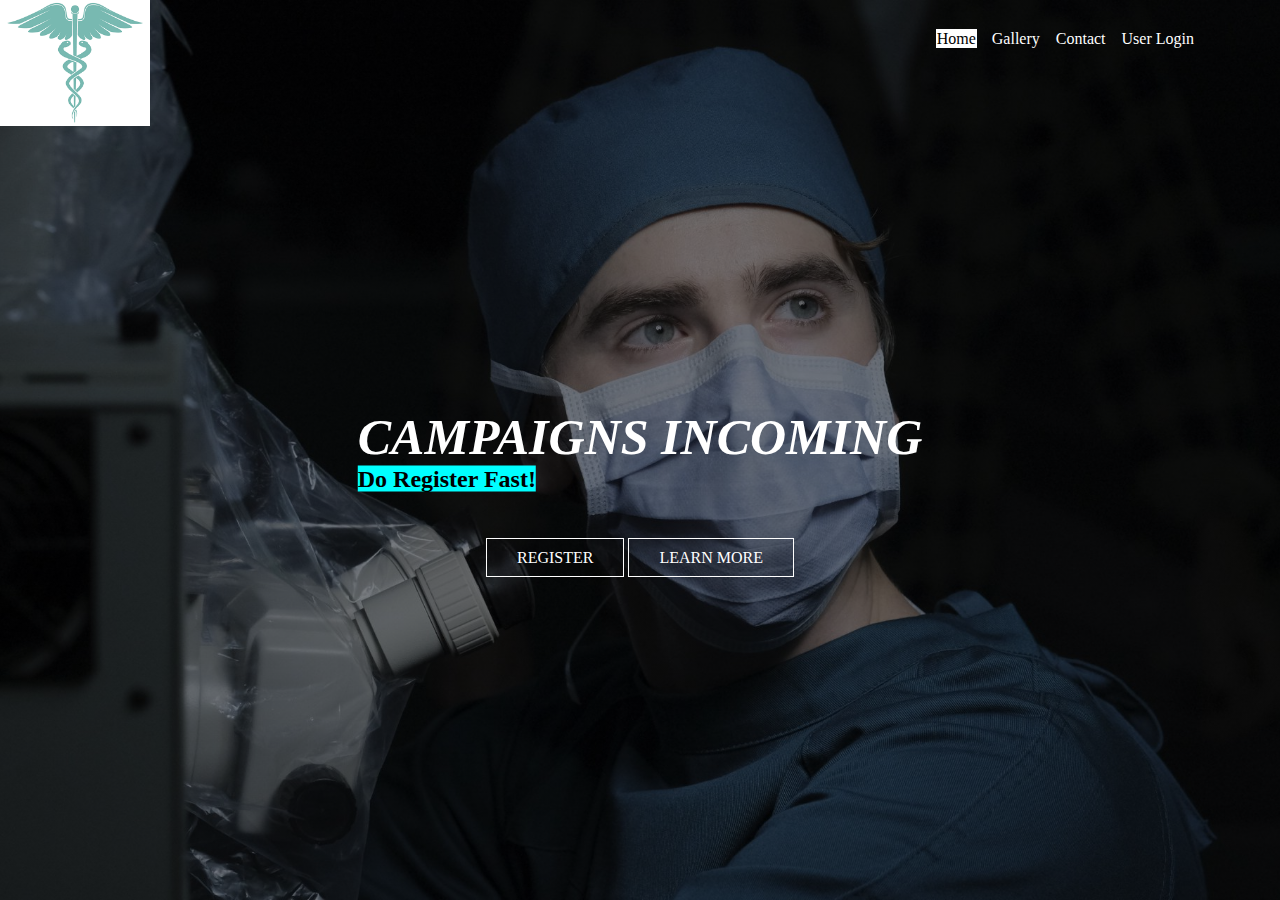
==== index.html @ 345db332 "commit" ====
<!DOCTYPE html>
<html lang="en">
<head>
    <meta charset="UTF-8">
    <meta http-equiv="X-UA-Compatible" content="IE=edge">
    <meta name="viewport" content="width=device-width, initial-scale=1.0">
    <title>Campaigns For You</title>
    <link rel="stylesheet" type="text/css" href="css/style.css">
</head>
<body>
    <header>
        <div class="main">
            <div class="logo">
                <img src="logo1.png">  
            </div>
            <ul>
              <li class="active"><a href="#">Home</a></li>
              <li><a href="two.html">Gallery</a></li>
              <li><a href="contact.html">Contact</a></li>
              <li><a href="user.html">User Login</a></li>
              

          </ul>
       </div>
       <div class="title">
           <h1><i>CAMPAIGNS INCOMING</i></h1>
           <h2><strong><mark>Do Register Fast!</mark></strong></h2>
       </div>
      
       <div class="button">
           <a href="login.html" class="btn">REGISTER</a>
           <a href="#" class="btn">LEARN MORE</a>

       </div>
    </header>
</body>
</html>
---- css/style.css ----
*{
    margin:  0;
    padding: 0;
    font-family: Century Gothic;
}

header{

     background-image:linear-gradient(rgba(0,0,0,0.5),rgba(0,0,0,0.5)), url(../doctor.jpg);
     height: 100vh;
     background-size: cover;
     background-position: center;
     
     
}
  
ul{

    
    float: right;
    list-style-type: none;
    margin-top: 25px;
}

ul li{

    display: inline-block;
    padding: 5px;
}

ul li a{
    text-decoration: none;
    color: rgb(255, 255, 255);
    padding: 8px 25 px;
    border: 1px solid transparent;
    transition: 0.6s ease;
}

ul li a:hover{

    background-color: #fff;
    color: #000
}

ul li.active a{
    background-color: #fff;
    color: #000
}

.logo img{
     float: left;
     width: 150px;
     height: auto;
}

.main{
    max-width: 1200px;
}

.title{
    position: absolute;
    top: 50%;
    left: 50%;
    transform: translate(-50%,-50%);
}

.title h1{
    color:white;
    font-size: 50px;
}

.button{
    position: absolute;
    top:62%;
    left: 50%;
    transform: translate(-50%,-50%);
}

.btn{
    border: 1px solid #fff;
    padding: 10px 30px;
    color: #fff;
    text-decoration: none;
    transition: 0.6s ease;
}

.btn:hover{
    background-color: #fff;
    color: #000
}

@media screen and (min-width: 480px) {
    body {
      background-color: lightgreen;
    }
  }

  /* The navbar container */
.topnav {
    overflow: hidden;
    background-color: #333;
  }
  
  /* Navbar links */
  .topnav a {
    float: left;
    display: block;
    color: white;
    text-align: center;
    padding: 14px 16px;
    text-decoration: none;
  }
  
  /* On screens that are 600px wide or less, make the menu links stack on top of each other instead of next to each other */
  @media screen and (max-width: 600px) {
    .topnav a {
      float: none;
      width: 100%;
    }
  }

  mark{
      background-color: aqua;
  }
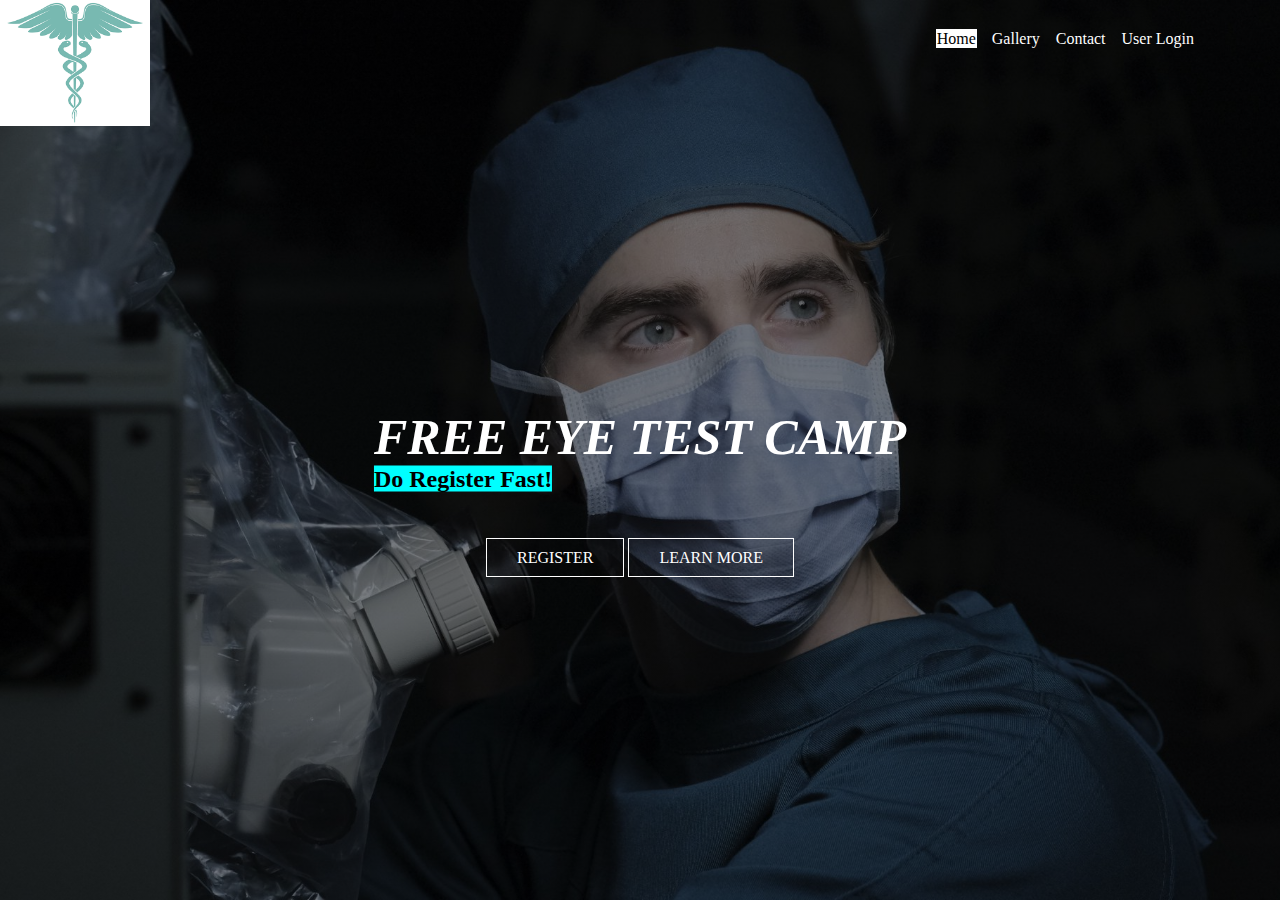
==== commit 2b5fd9f2: "Update index.html" ====
--- a/index.html
+++ b/index.html
@@ -23,7 +23,7 @@
           </ul>
        </div>
        <div class="title">
-           <h1><i>CAMPAIGNS INCOMING</i></h1>
+           <h1><i>FREE EYE TEST CAMP</i></h1>
            <h2><strong><mark>Do Register Fast!</mark></strong></h2>
        </div>
       
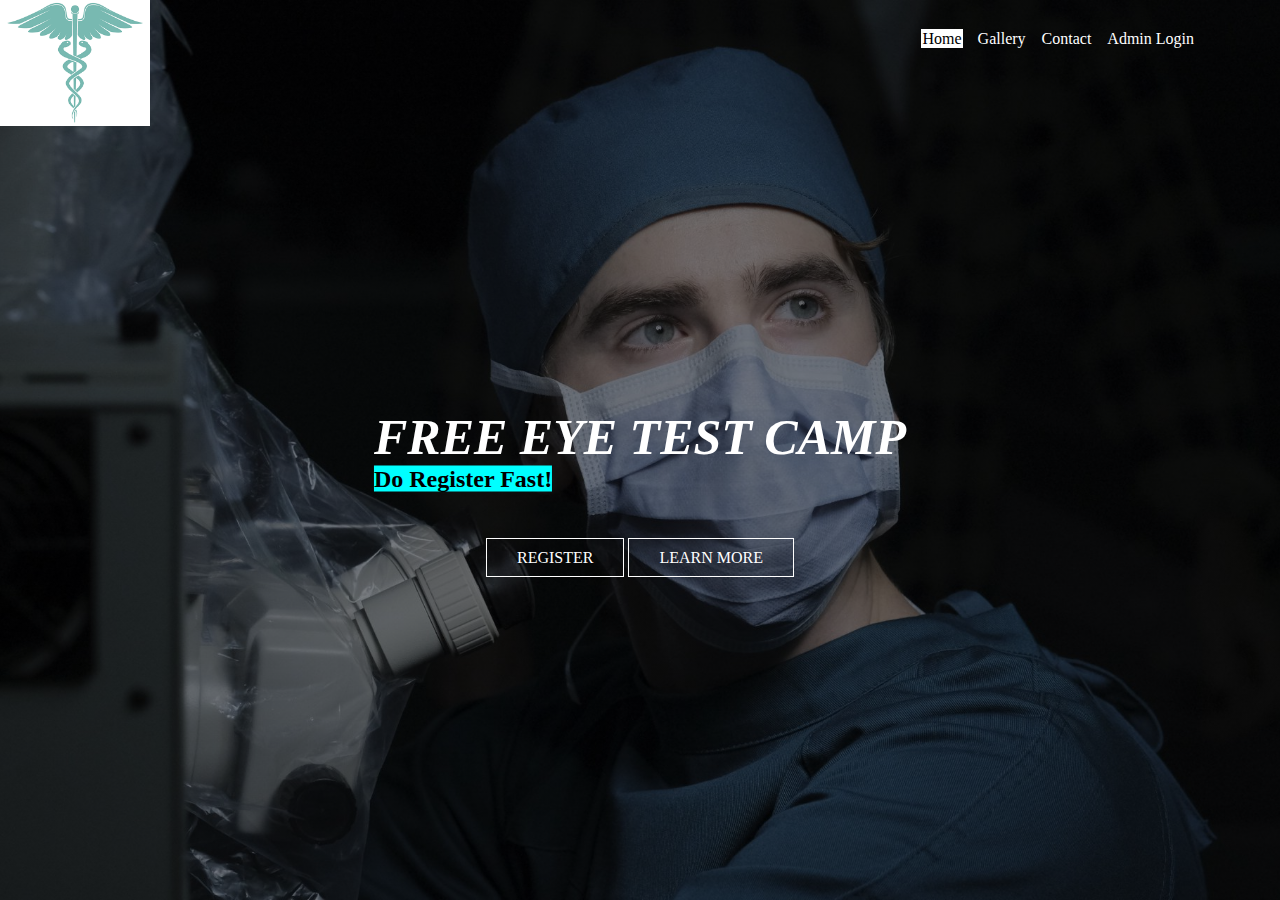
==== commit da3b9755: "commit" ====
--- a/index.html
+++ b/index.html
@@ -17,7 +17,9 @@
               <li class="active"><a href="#">Home</a></li>
               <li><a href="two.html">Gallery</a></li>
               <li><a href="contact.html">Contact</a></li>
-              <li><a href="user.html">User Login</a></li>
+              <li><a href="user.html">Admin Login</a></li>
+              
+
               
 
           </ul>
@@ -29,7 +31,7 @@
       
        <div class="button">
            <a href="login.html" class="btn">REGISTER</a>
-           <a href="#" class="btn">LEARN MORE</a>
+           <a href="learnmore.html" class="btn">LEARN MORE </a>
 
        </div>
     </header>
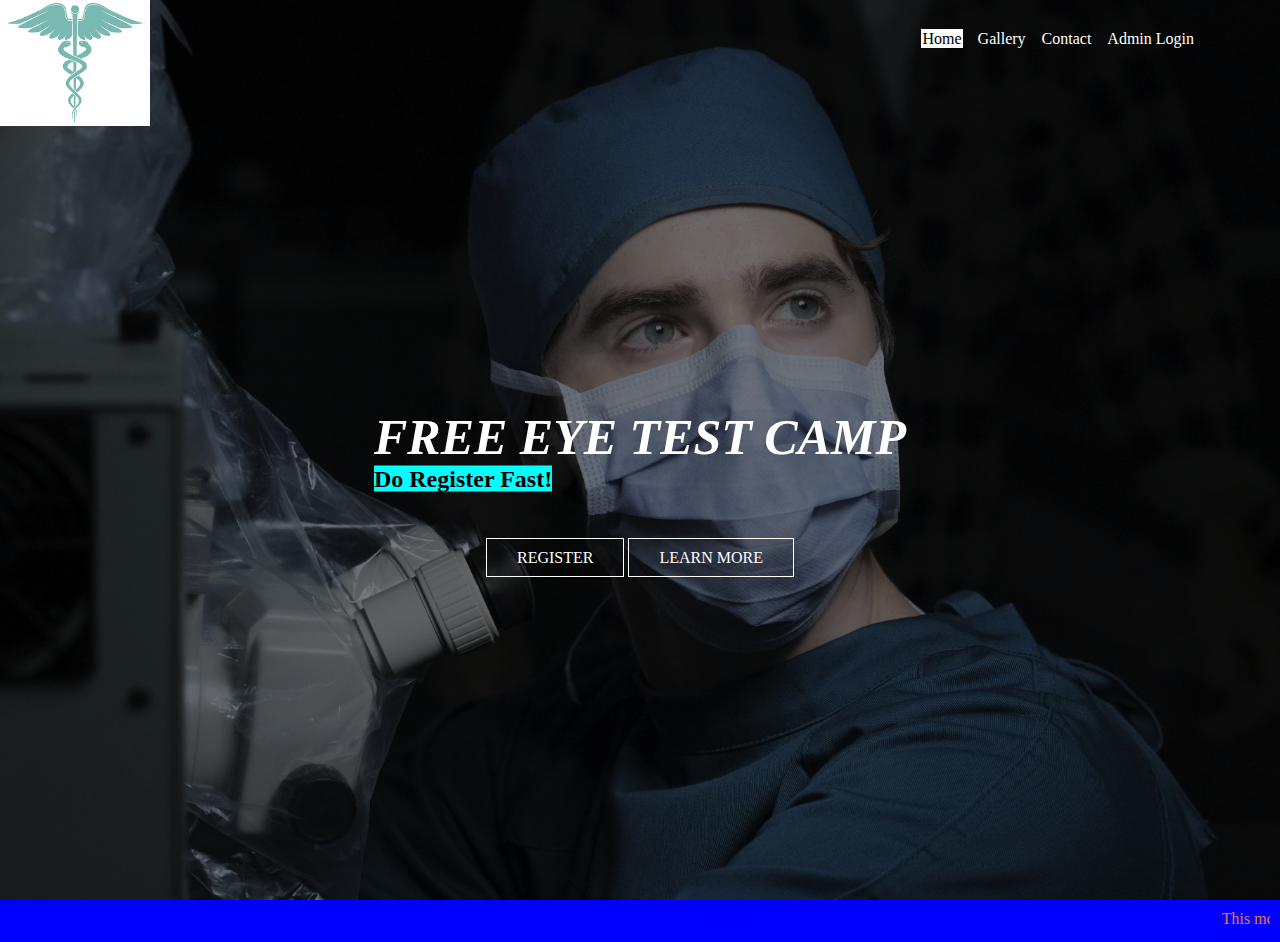
==== commit 82e6a845: "commit" ====
--- a/index.html
+++ b/index.html
@@ -35,5 +35,10 @@
 
        </div>
     </header>
+    <footer class="footer">
+        <marquee width="100%" direction ="left" height ="auto">
+            This module is developed by Ananya
+        </marquee>
+    </footer>
 </body>
 </html>
--- a/css/style.css
+++ b/css/style.css
@@ -112,7 +112,7 @@
   }
   
   /* On screens that are 600px wide or less, make the menu links stack on top of each other instead of next to each other */
-  @media screen and (max-width: 600px) {
+  @media screen and (max-width: 500px) {
     .topnav a {
       float: none;
       width: 100%;
@@ -122,3 +122,10 @@
   mark{
       background-color: aqua;
   }
+
+  footer{
+      background-color: blue;
+      padding: 10px;
+      text-align: center;
+      color :coral
+  }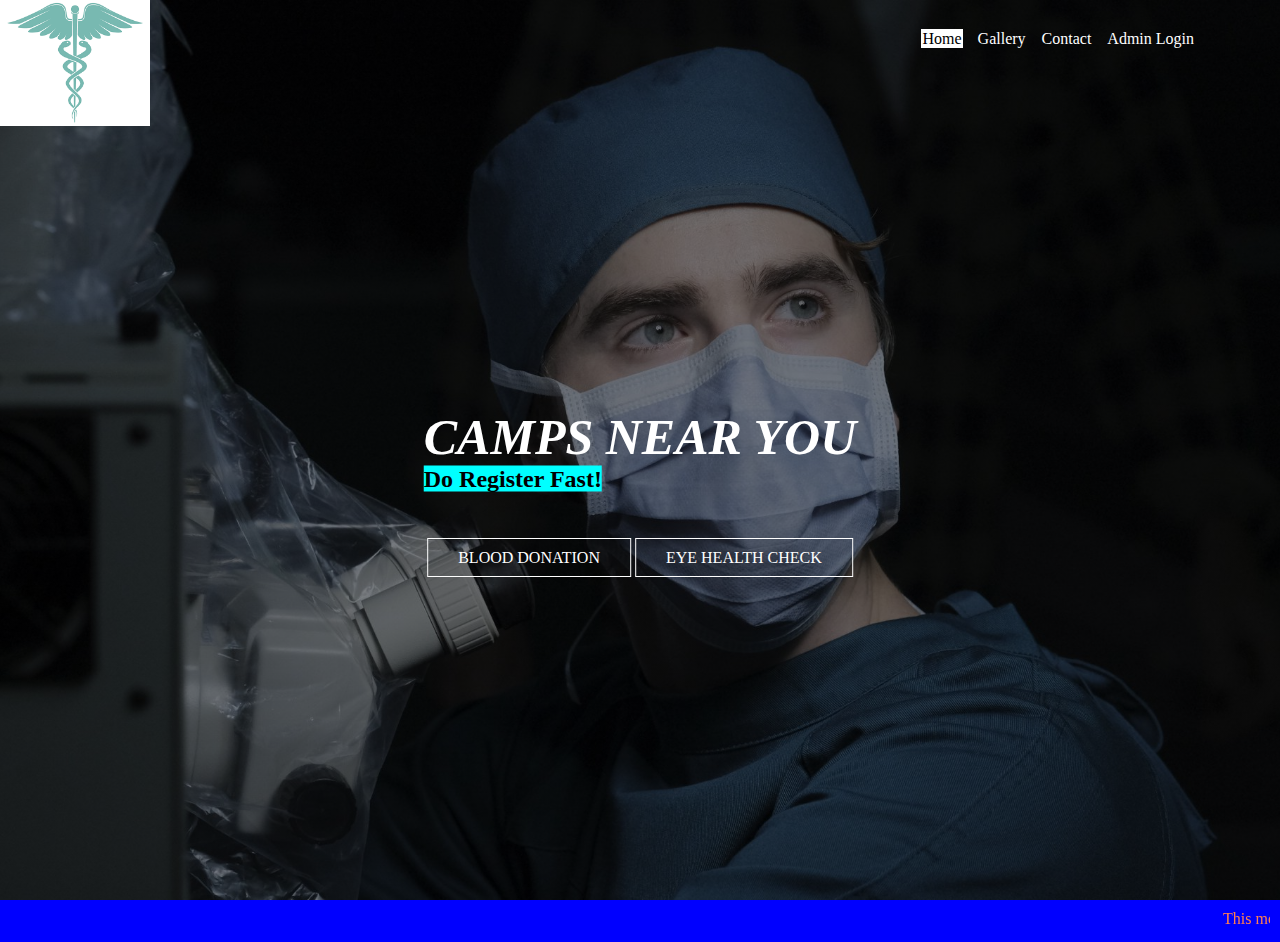
==== commit 3769c0f9: "Update index.html" ====
--- a/index.html
+++ b/index.html
@@ -25,13 +25,13 @@
           </ul>
        </div>
        <div class="title">
-           <h1><i>FREE EYE TEST CAMP</i></h1>
+           <h1><i>CAMPS NEAR YOU</i></h1>
            <h2><strong><mark>Do Register Fast!</mark></strong></h2>
        </div>
       
        <div class="button">
-           <a href="login.html" class="btn">REGISTER</a>
-           <a href="learnmore.html" class="btn">LEARN MORE </a>
+           <a href="login.html" class="btn">BLOOD DONATION</a>
+           <a href="learnmore.html" class="btn">EYE HEALTH CHECK </a>
 
        </div>
     </header>
@@ -39,6 +39,9 @@
         <marquee width="100%" direction ="left" height ="auto">
             This module is developed by Ananya
         </marquee>
+        <div>
+            
+        </div>
     </footer>
 </body>
 </html>
--- a/css/style.css
+++ b/css/style.css
@@ -26,6 +26,7 @@
 
     display: inline-block;
     padding: 5px;
+    nav-right: auto;
 }
 
 ul li a{
@@ -34,6 +35,7 @@
     padding: 8px 25 px;
     border: 1px solid transparent;
     transition: 0.6s ease;
+    margin-right: 0%;
 }
 
 ul li a:hover{
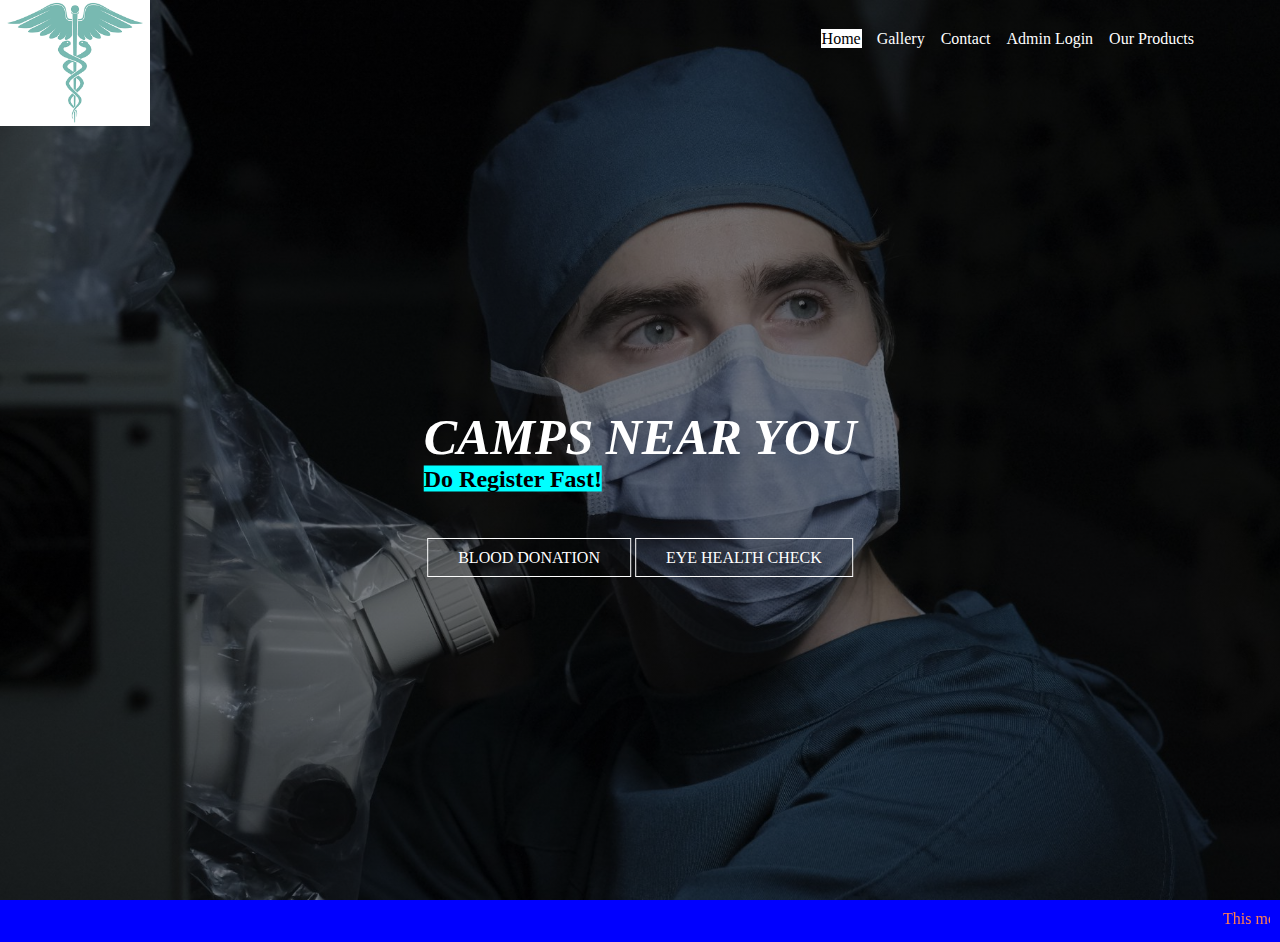
==== commit fae8d93b: "Update index.html" ====
--- a/index.html
+++ b/index.html
@@ -18,6 +18,8 @@
               <li><a href="two.html">Gallery</a></li>
               <li><a href="contact.html">Contact</a></li>
               <li><a href="user.html">Admin Login</a></li>
+              <li><a href="user.html">Our Products</a></li>
+
               
 
               
